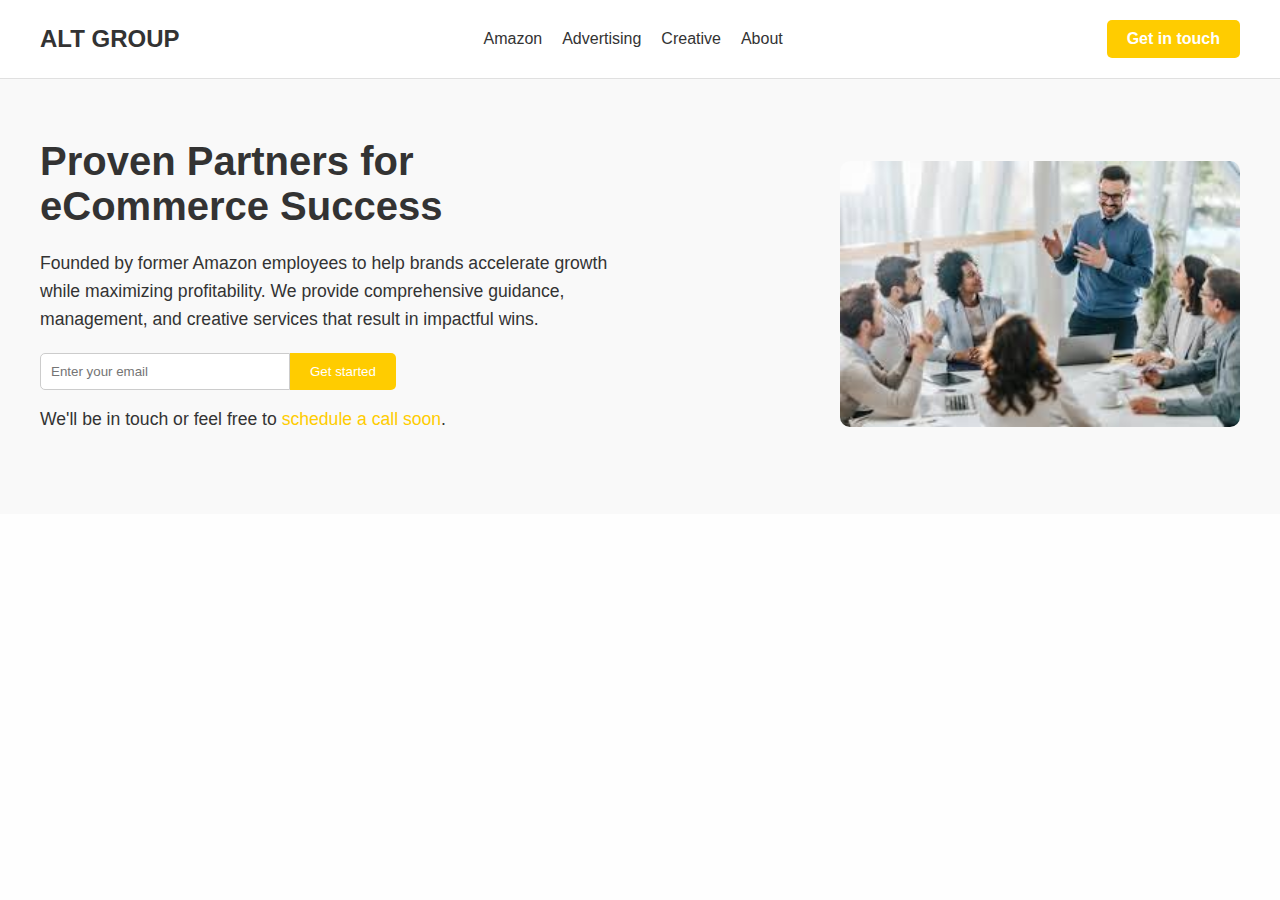
==== index.html @ a8b68fc7 "Add files via upload" ====
<!DOCTYPE html>
<html lang="en">
<head>
    <meta charset="UTF-8">
    <meta name="viewport" content="width=device-width, initial-scale=1.0">
    <title>ALT GROUP - eCommerce Success</title>
    <link rel="stylesheet" href="styles.css">
</head>
<body>
    <header>
        <div class="container">
            <div class="logo">ALT GROUP</div>
            <nav>
                <ul>
                    <li><a href="#">Amazon</a></li>
                    <li><a href="#">Advertising</a></li>
                    <li><a href="#">Creative</a></li>
                    <li><a href="#">About</a></li>
                </ul>
            </nav>
            <a href="#" class="cta-button">Get in touch</a>
        </div>
    </header>

    <section class="hero">
        <div class="container">
            <div class="hero-text">
                <h1>Proven Partners for eCommerce Success</h1>
                <p>Founded by former Amazon employees to help brands accelerate growth while maximizing profitability. We provide comprehensive guidance, management, and creative services that result in impactful wins.</p>
                <form class="email-form">
                    <input type="email" placeholder="Enter your email">
                    <button type="submit">Get started</button>
                </form>
                <p class="call-to-action">We'll be in touch or feel free to <a href="#">schedule a call soon</a>.</p>
            </div>
            <div class="hero-image">
                <img src="meeting-image.jpg" alt="Business meeting">
            </div>
        </div>
    </section>
</body>
</html>
---- styles.css ----
* {
    margin: 0;
    padding: 0;
    box-sizing: border-box;
    font-family: 'Arial', sans-serif;
}

body {
    background-color: #fefefe;
    color: #333;
}

header {
    background-color: #ffffff;
    padding: 20px;
    border-bottom: 1px solid #e0e0e0;
}

.container {
    display: flex;
    justify-content: space-between;
    align-items: center;
    max-width: 1200px;
    margin: 0 auto;
}

.logo {
    font-size: 1.5rem;
    font-weight: bold;
}

nav ul {
    display: flex;
    list-style: none;
}

nav ul li {
    margin-right: 20px;
}

nav ul li a {
    text-decoration: none;
    color: #333;
    font-weight: 500;
}

.cta-button {
    padding: 10px 20px;
    background-color: #ffcc00;
    color: white;
    text-decoration: none;
    border-radius: 5px;
    font-weight: bold;
}

.hero {
    padding: 60px 0;
    background-color: #f9f9f9;
}

.hero .container {
    display: flex;
    justify-content: space-between;
    align-items: center;
}

.hero-text {
    max-width: 600px;
}

.hero-text h1 {
    font-size: 2.5rem;
    margin-bottom: 20px;
}

.hero-text p {
    font-size: 1.1rem;
    margin-bottom: 20px;
    line-height: 1.6;
}

.email-form {
    display: flex;
    margin-bottom: 15px;
}

.email-form input {
    padding: 10px;
    border: 1px solid #ccc;
    border-radius: 5px 0 0 5px;
    width: 250px;
}

.email-form button {
    padding: 10px 20px;
    background-color: #ffcc00;
    border: none;
    color: white;
    border-radius: 0 5px 5px 0;
    cursor: pointer;
}

.call-to-action {
    font-size: 0.9rem;
}

.call-to-action a {
    color: #ffcc00;
    text-decoration: none;
}

.hero-image img {
    width: 400px;
    border-radius: 10px;
}
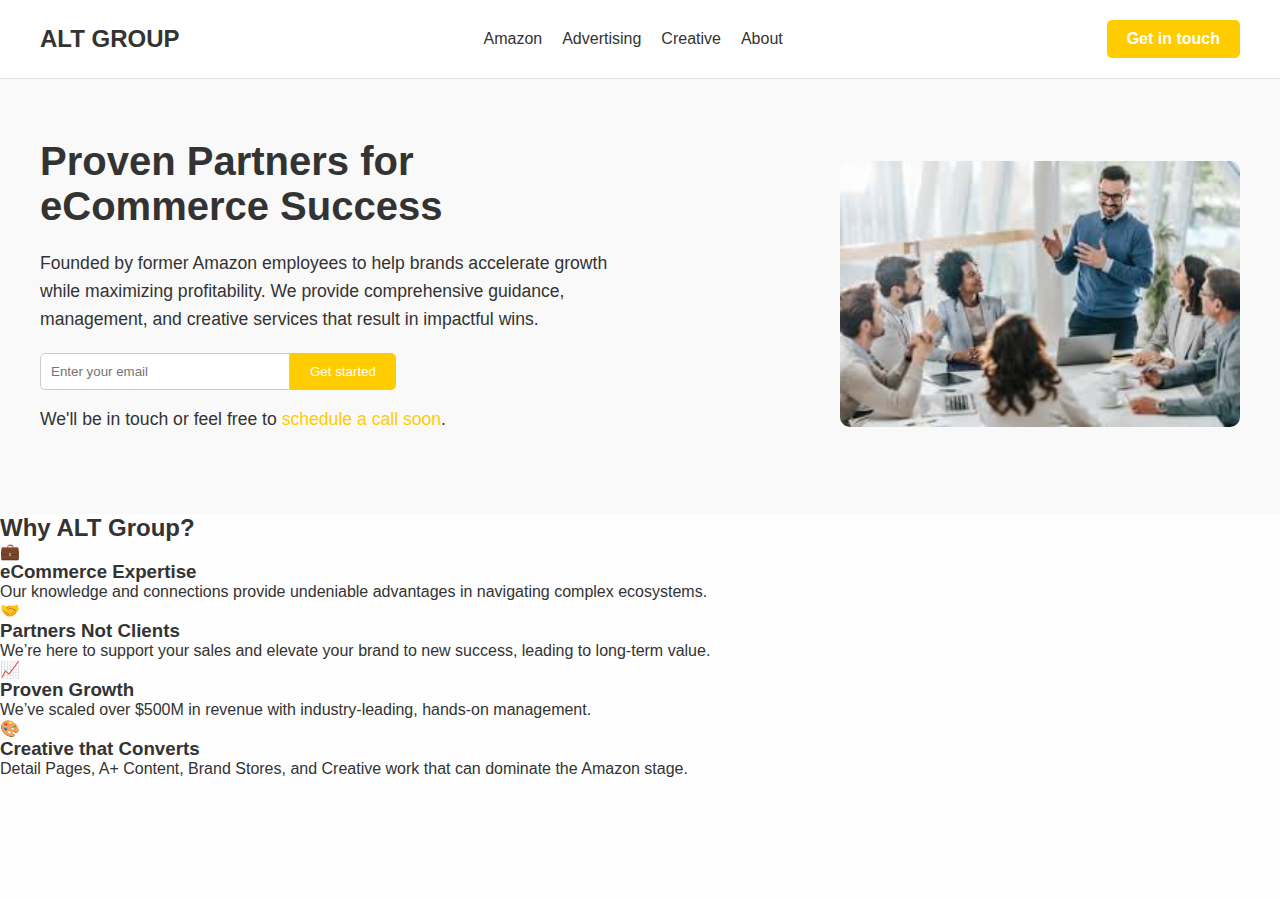
==== commit a1bf9db0: "Update" ====
--- a/index.html
+++ b/index.html
@@ -38,5 +38,40 @@
             </div>
         </div>
     </section>
+
+    <section class="why-alt-group">
+        <div class="cont">
+            <h2>Why ALT Group?</h2>
+            <div class="features-grid">
+                <div class="feature">
+                    <div class="icon">💼</div>
+                    <h3>eCommerce Expertise</h3>
+                    <p>Our knowledge and connections provide undeniable advantages in navigating complex ecosystems.</p>
+                </div>
+                <div class="feature">
+                    <div class="icon">🤝</div>
+                    <h3>Partners Not Clients</h3>
+                    <p>We’re here to support your sales and elevate your brand to new success, leading to long-term value.</p>
+                </div>
+                <div class="feature highlighted">
+                    <div class="icon">📈</div>
+                    <h3>Proven Growth</h3>
+                    <p>We’ve scaled over $500M in revenue with industry-leading, hands-on management.</p>
+                </div>
+                <div class="feature">
+                    <div class="icon">🎨</div>
+                    <h3>Creative that Converts</h3>
+                    <p>Detail Pages, A+ Content, Brand Stores, and Creative work that can dominate the Amazon stage.</p>
+                </div>
+            </div>
+
+            <!-- /*<div class="guiding-principle">
+                <h3>Our guiding principle</h3>
+                <p><strong>Traffic x Conversion = Sales</strong></p>
+                <p>We leverage AI-based advertising tools and proven ad strategy to drive the right shoppers to detail pages and stores that are designed to convert, resulting in maximum ROI for our partners.</p>
+            </div> -->
+        </div>
+    </section>
+
 </body>
 </html>
